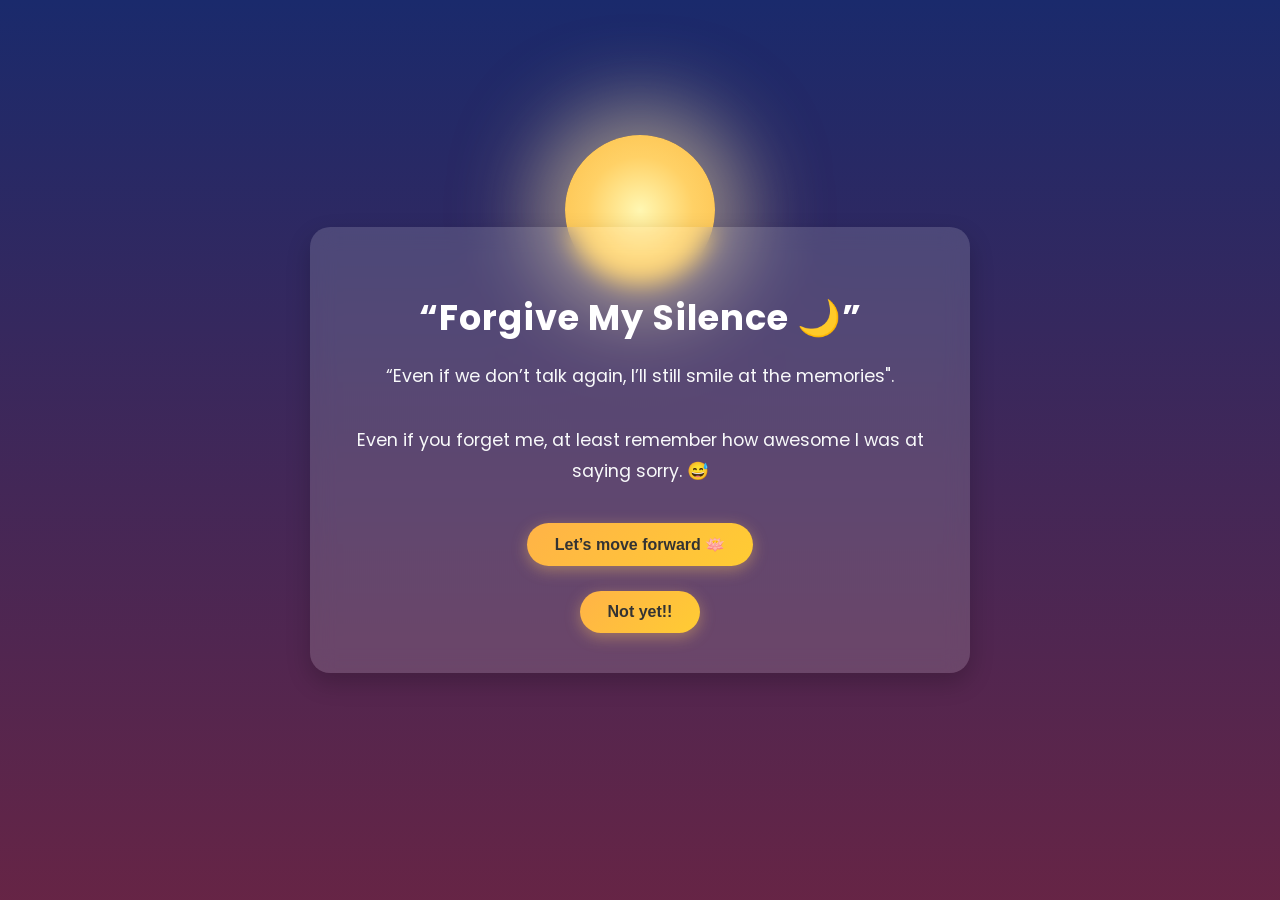
==== clouser.html @ 2f517110 "Initial commit" ====
<!DOCTYPE html>
<html lang="en">
<head>
  <meta charset="UTF-8">
  <meta name="viewport" content="width=device-width, initial-scale=1.0">
  <title>Light Returns 🌅</title>
  <style>
    @import url('https://fonts.googleapis.com/css2?family=Poppins:wght@400;600&display=swap');

    body {
      margin: 0;
      height: 100vh;
      display: flex;
      justify-content: center;
      align-items: center;
      flex-direction: column;
      font-family: "Poppins", sans-serif;
      background: linear-gradient(180deg, #1a2a6c 0%, #b21f1f 50%, #fdbb2d 100%);
      background-size: 400% 400%;
      animation: sunrise 15s ease-in-out infinite alternate;
      color: #fff;
      overflow: hidden;
      text-align: center;
    }

    @keyframes sunrise {
      0% {
        background-position: top left;
      }
      100% {
        background-position: bottom right;
      }
    }

    .container {
      background: rgba(255, 255, 255, 0.15);
      padding: 40px 30px;
      border-radius: 20px;
      box-shadow: 0 10px 25px rgba(0, 0, 0, 0.2);
      backdrop-filter: blur(12px);
      max-width: 600px;
      animation: fadeIn 2s ease-in-out;
    }

    @keyframes fadeIn {
      from { opacity: 0; transform: translateY(40px); }
      to { opacity: 1; transform: translateY(0); }
    }

    h1 {
      font-size: 2.2em;
      margin-bottom: 15px;
      letter-spacing: 1px;
    }

    p {
      font-size: 1.1em;
      color: #f8f9fa;
      margin-bottom: 35px;
      line-height: 1.8;
    }

    .btn {
      background: linear-gradient(135deg, #ffb347, #ffcc33);
      color: #333;
      border: none;
      padding: 12px 28px;
      font-size: 16px;
      font-weight: 600;
      border-radius: 30px;
      cursor: pointer;
      transition: all 0.3s ease;
      box-shadow: 0 4px 15px rgba(255, 200, 100, 0.4);
    }

    .btn:hover {
      transform: translateY(-3px);
      box-shadow: 0 6px 25px rgba(255, 200, 100, 0.6);
    }

    .sun {
      position: absolute;
      top: 15%;
      left: 50%;
      transform: translateX(-50%);
      width: 150px;
      height: 150px;
      background: radial-gradient(circle, #fff7b2, #ffd166, #fcbf49);
      border-radius: 50%;
      box-shadow: 0 0 80px 30px rgba(255, 235, 170, 0.5);
      animation: glow 5s ease-in-out infinite alternate;
    }

    @keyframes glow {
      from { transform: translateX(-50%) scale(0.95); opacity: 0.8; }
      to { transform: translateX(-50%) scale(1.05); opacity: 1; }
    }

    @media (max-width: 600px) {
      h1 { font-size: 1.6em; }
      p { font-size: 1em; }
      .sun { width: 100px; height: 100px; }
    }
  </style>
</head>
<body>

  <div class="sun"></div>

  <div class="container">
    <h1>“Forgive My Silence 🌙”</h1>
    <p>
      “Even if we don’t talk again, I’ll still smile at the memories".
<br><br>
     Even if you forget me, at least remember how awesome I was at saying sorry. 😅
    </p>

  <div class="actions" id="responseArea">
  <button class="btn primary" onclick="sendResponse('forward')">Let’s move forward 🪷</button><br><br>
  <button class="btn secondary" onclick="sendResponse('notyet')">Not yet!!</button>
</div>

<script>
  function sendResponse(choice) {
    fetch("https://formspree.io/f/myzbpjad", {
      method: "POST",
      headers: { "Content-Type": "application/json" },
      body: JSON.stringify({
        choice: choice,
        timestamp: new Date().toLocaleString()
      })
    })
    .then(response => {
      if (response.ok) {
        alert("Response saved successfully 💌");
      } else {
        alert("Something went wrong, but your choice is noted.");
      }
    })
    .catch(() => alert("Network error, please try again later."));
  }
</script>



  </div>

</body>
</html>
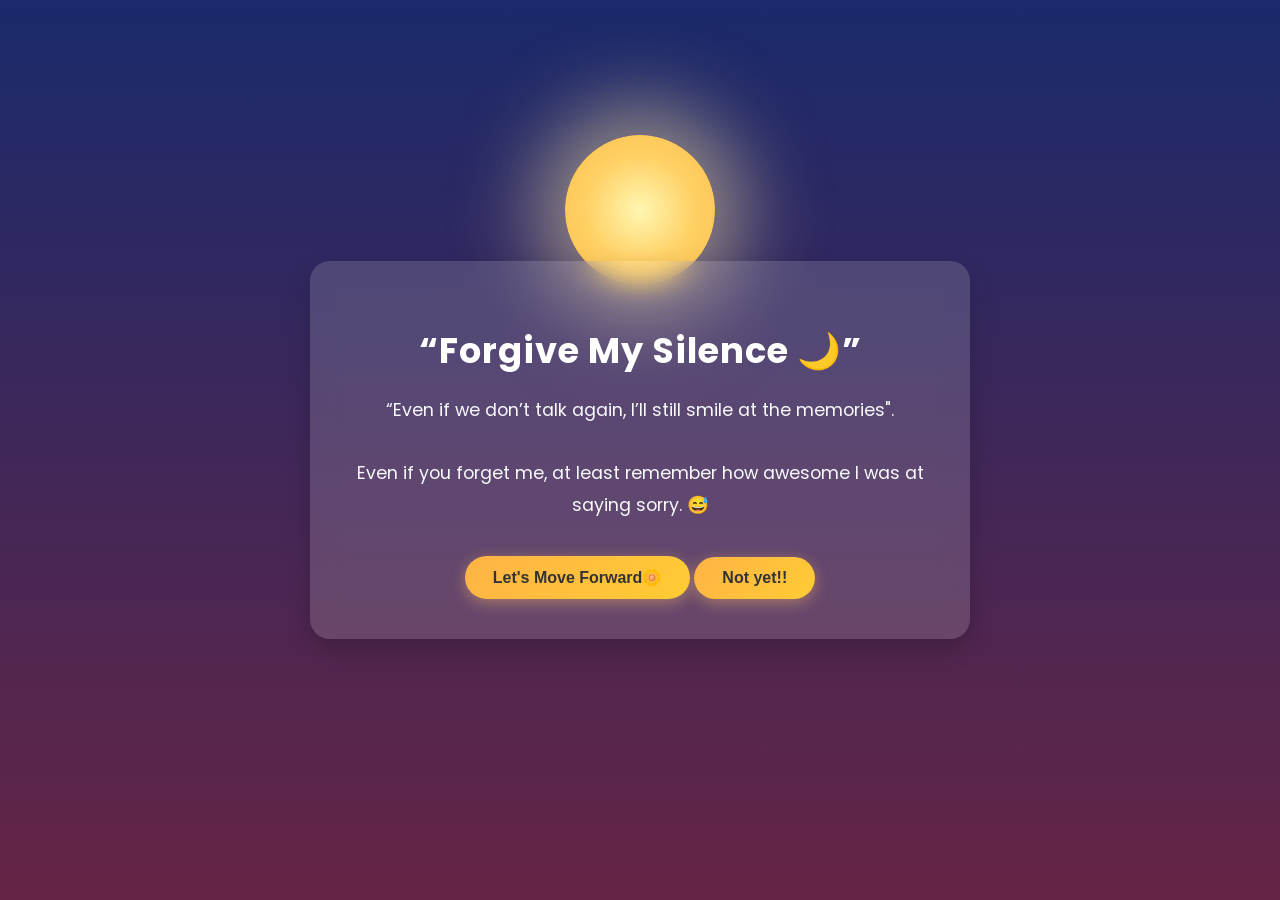
==== commit a0a46e5a: "Added new header image" ====
--- a/clouser.html
+++ b/clouser.html
@@ -116,10 +116,10 @@
     </p>
 
   <div class="actions" id="responseArea">
-  <button class="btn primary" onclick="sendResponse('forward')">Let’s move forward 🪷</button><br><br>
+  
+<button class="btn primary" onclick="sendResponse('notyet')">Let's Move Forward🌼</button>
   <button class="btn secondary" onclick="sendResponse('notyet')">Not yet!!</button>
 </div>
-
 <script>
   function sendResponse(choice) {
     fetch("https://formspree.io/f/myzbpjad", {
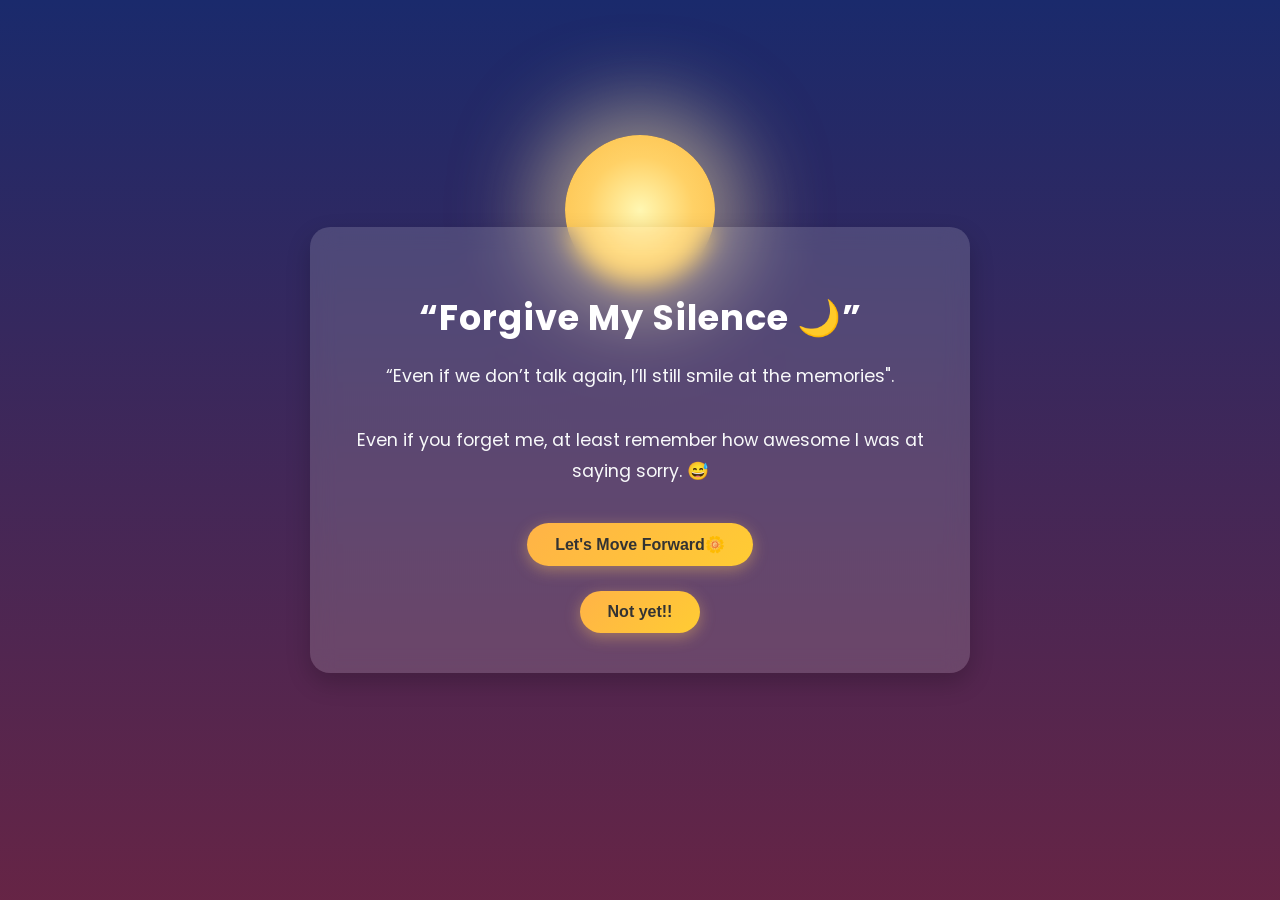
==== commit a2cc4f70: "Added new header image" ====
--- a/clouser.html
+++ b/clouser.html
@@ -117,7 +117,7 @@
 
   <div class="actions" id="responseArea">
   
-<button class="btn primary" onclick="sendResponse('notyet')">Let's Move Forward🌼</button>
+<button class="btn primary" onclick="sendResponse('notyet')">Let's Move Forward🌼</button><br><br>
   <button class="btn secondary" onclick="sendResponse('notyet')">Not yet!!</button>
 </div>
 <script>
